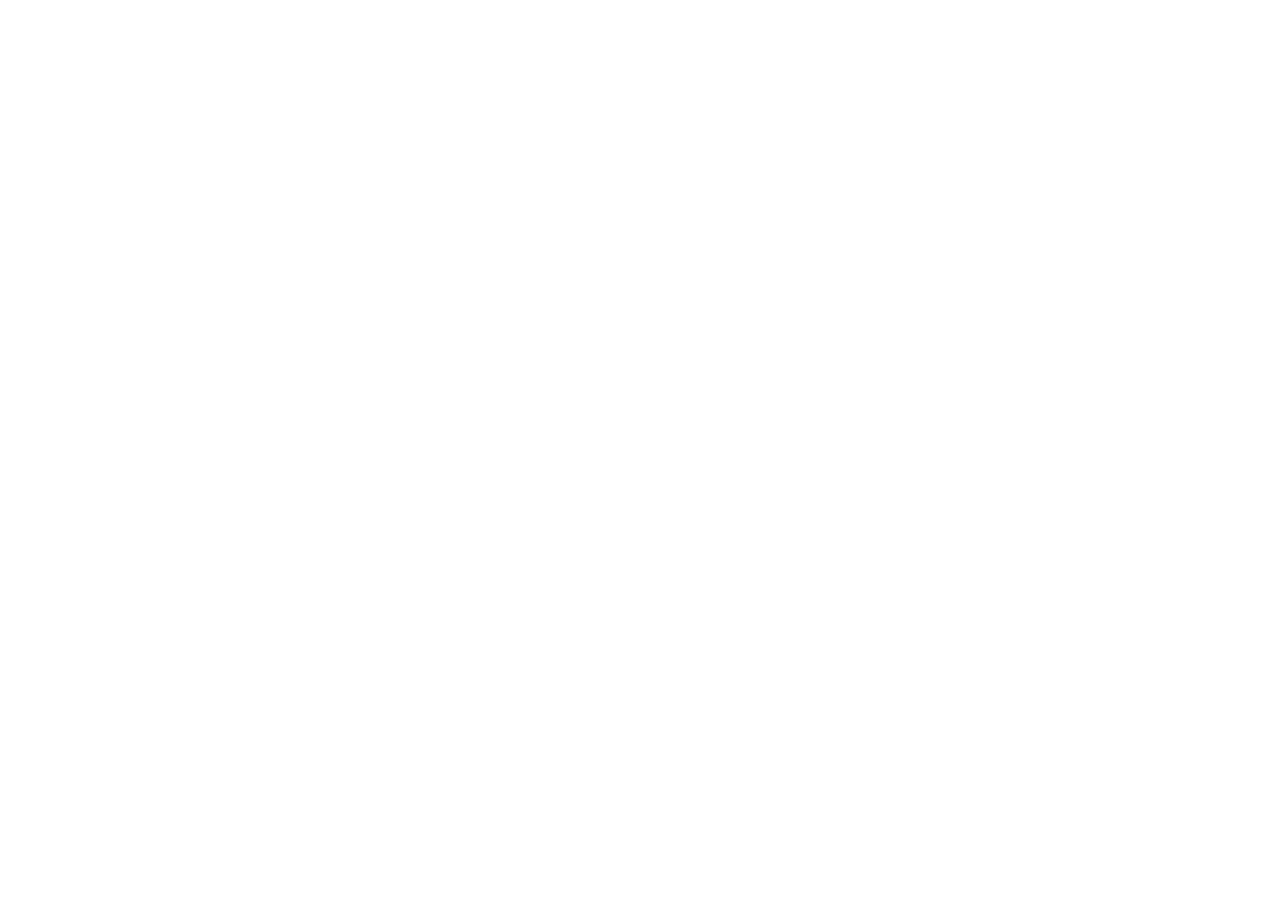
==== index.html @ e197fa16 "inizializzato progetto the booleaner" ====
<!DOCTYPE html>
<html lang="it">
<head>
    <meta charset="UTF-8">
    <meta http-equiv="X-UA-Compatible" content="IE=edge">
    <meta name="viewport" content="width=device-width, initial-scale=1.0">
    <title>The Booleaner</title>
</head>
<body>
    
</body>
</html>
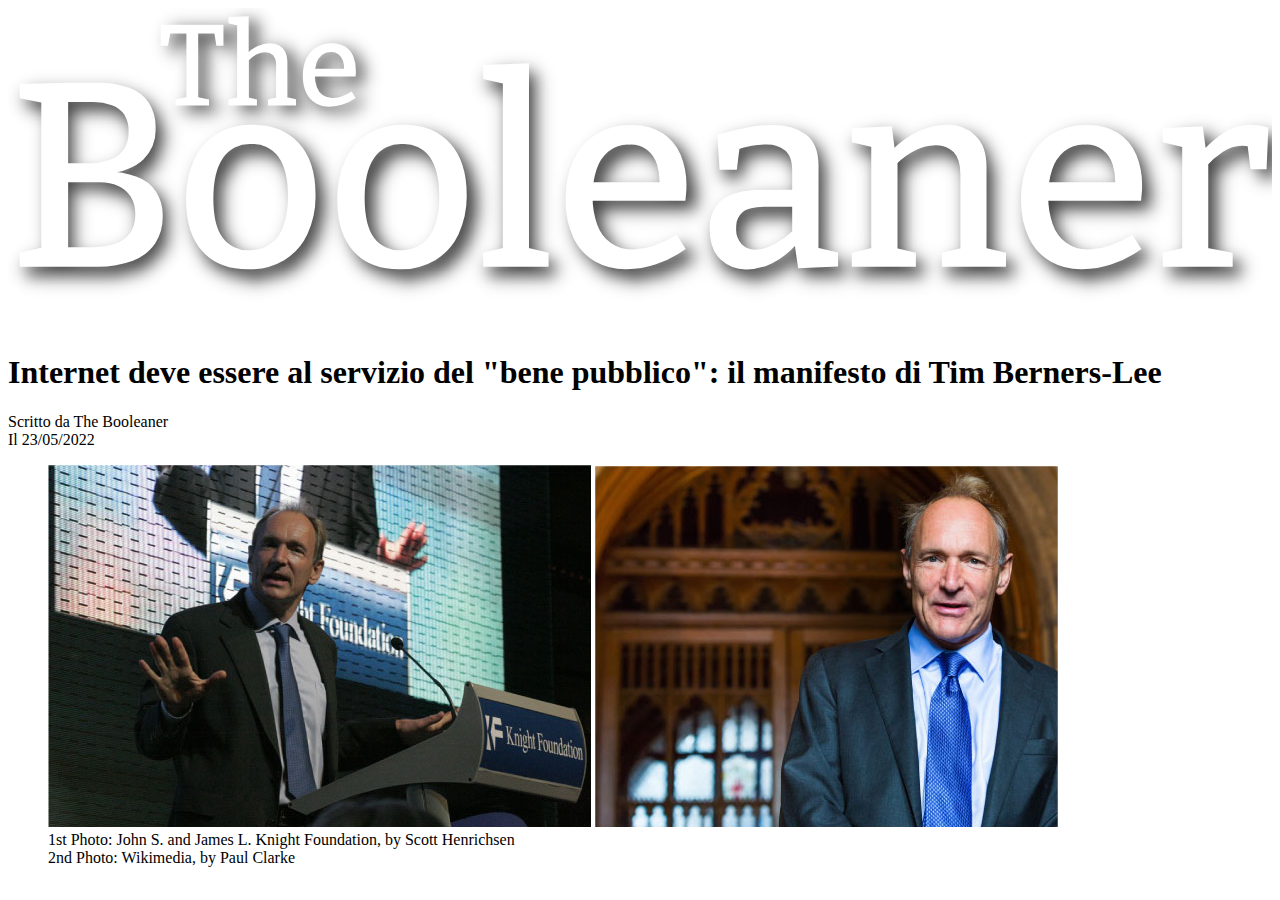
==== commit ed508668: "aggiunto header e prima parte articolo" ====
--- a/index.html
+++ b/index.html
@@ -7,6 +7,37 @@
     <title>The Booleaner</title>
 </head>
 <body>
+
+    <!-- header della pagina con logo -->
+    <header>
+        <img src="img/logo.svg" alt="logo the booleaner">
+    </header>
+
+    <main>
+        <!-- inizio della sezione articolo -->
+        <section>
+            <h1>Internet deve essere al servizio del "bene pubblico": il manifesto di Tim Berners-Lee</h1>
+
+            <div>
+                Scritto da <span>The Booleaner</span> <br> 
+                <span>Il 23/05/2022</span>
+            </div>
+
+            <article>
+                <figure>
+                    <img src="img/tim-1.jpg" alt="">
+                    <img src="img/tim-2.jpg" alt="">
+                    <figcaption>
+                        1st Photo: John S. and James L. Knight Foundation, by Scott Henrichsen <br>
+                        2nd Photo: Wikimedia, by Paul Clarke
+                    </figcaption>
+                    
+                </figure>
+
+            </article>
+        </section>
+
+    </main>
     
 </body>
 </html>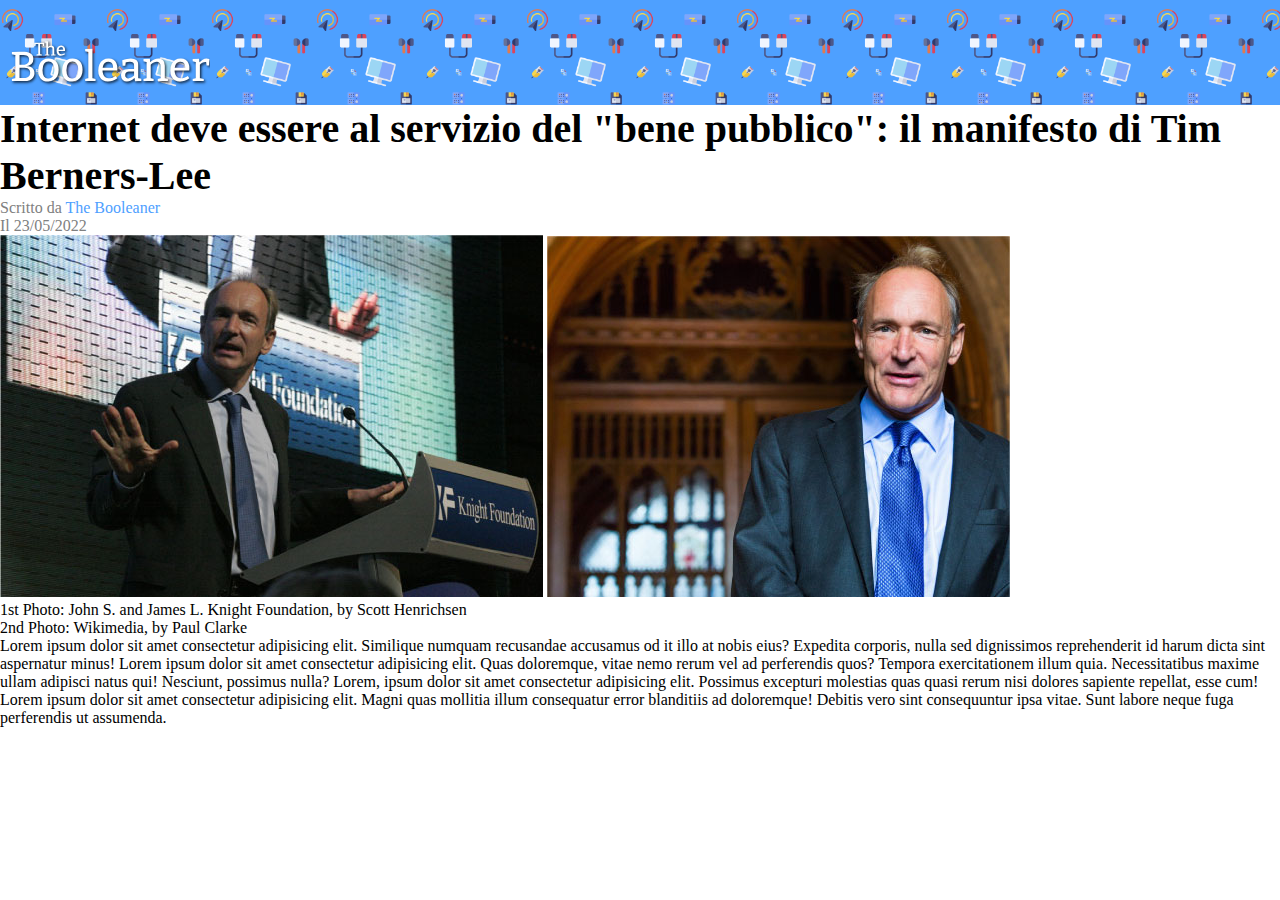
==== commit cda7baf6: "aggiunto css a header ,titolo e autore" ====
--- a/index.html
+++ b/index.html
@@ -5,12 +5,13 @@
     <meta http-equiv="X-UA-Compatible" content="IE=edge">
     <meta name="viewport" content="width=device-width, initial-scale=1.0">
     <title>The Booleaner</title>
+    <link rel="stylesheet" href="css/style.css">
 </head>
 <body>
 
     <!-- header della pagina con logo -->
     <header>
-        <img src="img/logo.svg" alt="logo the booleaner">
+        <img id="logo" src="img/logo.svg" alt="logo the booleaner">
     </header>
 
     <main>
@@ -18,22 +19,26 @@
         <section>
             <h1>Internet deve essere al servizio del "bene pubblico": il manifesto di Tim Berners-Lee</h1>
 
-            <div>
-                Scritto da <span>The Booleaner</span> <br> 
+            <div class="autore-data">
+                Scritto da <span class="autore">The Booleaner</span> <br> <!--autore e data-->
                 <span>Il 23/05/2022</span>
             </div>
 
             <article>
                 <figure>
-                    <img src="img/tim-1.jpg" alt="">
+                    <img src="img/tim-1.jpg" alt=""> <!--immagini dell'articolo e descrizioni-->
                     <img src="img/tim-2.jpg" alt="">
                     <figcaption>
                         1st Photo: John S. and James L. Knight Foundation, by Scott Henrichsen <br>
                         2nd Photo: Wikimedia, by Paul Clarke
-                    </figcaption>
-                    
+                    </figcaption>  
                 </figure>
 
+                <p>
+                    Lorem ipsum dolor sit amet consectetur adipisicing elit. Similique numquam recusandae accusamus od
+                    it illo at nobis eius? Expedita corporis, nulla sed dignissimos reprehenderit <span class="highlight"> id harum dicta sint aspernatur minus! Lorem ipsum dolor sit amet consectetur adipisicing elit.</span> Quas doloremque, vitae nemo rerum vel ad perferendis quos? Tempora exercitationem illum quia. Necessitatibus maxime ullam adipisci natus qui! Nesciunt, possimus nulla?
+                    Lorem, ipsum dolor sit amet consectetur adipisicing elit. Possimus excepturi molestias quas quasi rerum nisi dolores sapiente repellat, esse cum! Lorem ipsum dolor sit amet consectetur adipisicing elit. Magni quas mollitia illum consequatur error blanditiis ad doloremque! Debitis vero sint consequuntur ipsa vitae. Sunt labore neque fuga perferendis ut assumenda.
+                </p>
             </article>
         </section>
 
--- a/css/style.css
+++ b/css/style.css
@@ -0,0 +1,29 @@
+*{
+    margin: 0;
+    padding: 0;
+}
+
+header{
+    background-image: url(../img/pattern.png);
+    background-repeat: repeat;
+    background-size: contain;
+    background-color: rgb(78, 160, 255);
+    
+}
+
+#logo{
+    width: 200px;
+    margin: 40px 0 10px 10px;
+}
+
+section h1{
+    font-size: 40px;
+}
+
+.autore-data{
+    color: gray;
+}
+
+.autore{
+    color: rgb(78, 160, 255);
+}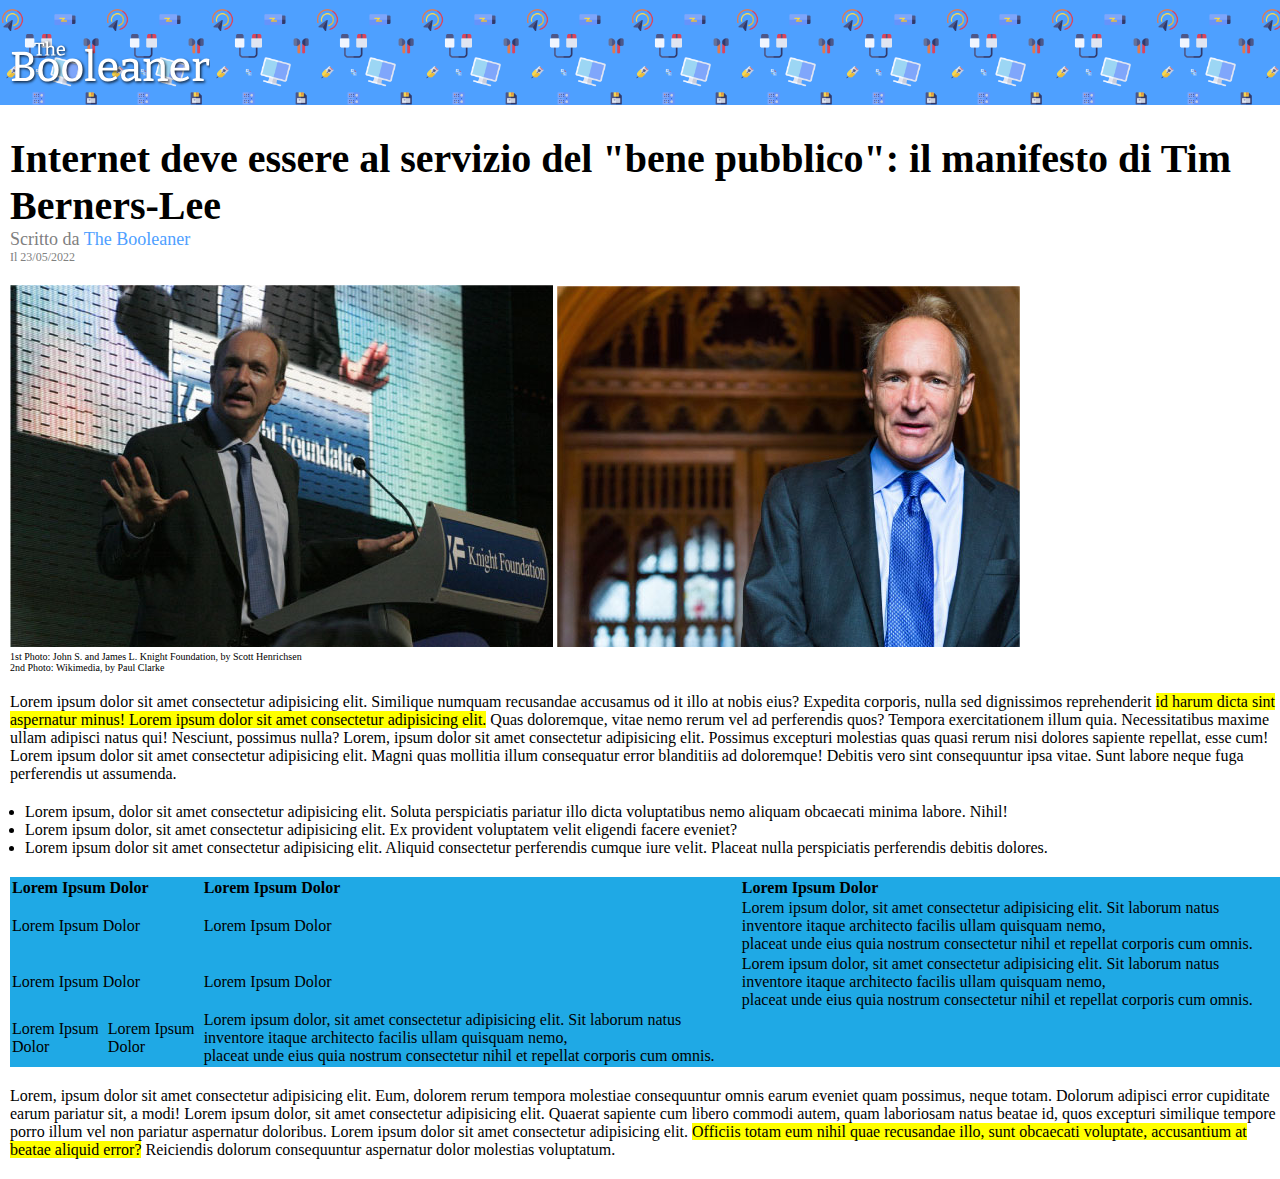
==== commit fa1a5e67: "aggiunto tabella e ultimo paragrafo articolo" ====
--- a/index.html
+++ b/index.html
@@ -20,8 +20,8 @@
             <h1>Internet deve essere al servizio del "bene pubblico": il manifesto di Tim Berners-Lee</h1>
 
             <div class="autore-data">
-                Scritto da <span class="autore">The Booleaner</span> <br> <!--autore e data-->
-                <span>Il 23/05/2022</span>
+                <div>Scritto da <span class="autore">The Booleaner</span></div> <!--autore e data-->
+                <div class="data">Il 23/05/2022</div>
             </div>
 
             <article>
@@ -34,11 +34,58 @@
                     </figcaption>  
                 </figure>
 
-                <p>
+                <!--inizio articolo-->
+                
+                <p class="paragrafo">
                     Lorem ipsum dolor sit amet consectetur adipisicing elit. Similique numquam recusandae accusamus od
                     it illo at nobis eius? Expedita corporis, nulla sed dignissimos reprehenderit <span class="highlight"> id harum dicta sint aspernatur minus! Lorem ipsum dolor sit amet consectetur adipisicing elit.</span> Quas doloremque, vitae nemo rerum vel ad perferendis quos? Tempora exercitationem illum quia. Necessitatibus maxime ullam adipisci natus qui! Nesciunt, possimus nulla?
                     Lorem, ipsum dolor sit amet consectetur adipisicing elit. Possimus excepturi molestias quas quasi rerum nisi dolores sapiente repellat, esse cum! Lorem ipsum dolor sit amet consectetur adipisicing elit. Magni quas mollitia illum consequatur error blanditiis ad doloremque! Debitis vero sint consequuntur ipsa vitae. Sunt labore neque fuga perferendis ut assumenda.
                 </p>
+
+                <ul>
+                    <li>Lorem ipsum, dolor sit amet consectetur adipisicing elit. Soluta perspiciatis pariatur illo dicta voluptatibus nemo aliquam obcaecati minima labore. Nihil!</li>
+                    <li>Lorem ipsum dolor, sit amet consectetur adipisicing elit. Ex provident voluptatem velit eligendi facere eveniet?</li>
+                    <li>Lorem ipsum dolor sit amet consectetur adipisicing elit. Aliquid consectetur perferendis cumque iure velit. Placeat nulla perspiciatis perferendis debitis dolores.</li>
+                </ul>
+
+                <!--tabella articolo-->
+                <table>
+                    <thead>
+                        <tr>
+                            <th colspan="2">Lorem Ipsum Dolor</th>
+                            <th>Lorem Ipsum Dolor</th>
+                            <th>Lorem Ipsum Dolor</th>
+                        </tr>
+                    </thead>
+                    <tbody>
+                        <tr>
+                            <td colspan="2">Lorem Ipsum Dolor</td>
+                            <td>Lorem Ipsum Dolor</td>
+                            <td>Lorem ipsum dolor, sit amet consectetur adipisicing elit. Sit laborum natus inventore itaque architecto facilis ullam quisquam nemo, <br> placeat unde eius quia nostrum consectetur nihil et repellat corporis cum omnis.</td>
+                        </tr>
+                        <tr>
+                            <td colspan="2">Lorem Ipsum Dolor</td>
+                            <td>Lorem Ipsum Dolor</td>
+                            <td>Lorem ipsum dolor, sit amet consectetur adipisicing elit. Sit laborum natus inventore itaque architecto facilis ullam quisquam nemo, <br> placeat unde eius quia nostrum consectetur nihil et repellat corporis cum omnis.</td>
+                        </tr>
+                        <tr>
+                            <td colspan="">Lorem Ipsum Dolor</td>
+                            <td>Lorem Ipsum Dolor</td>
+                            <td>Lorem ipsum dolor, sit amet consectetur adipisicing elit. Sit laborum natus inventore itaque architecto facilis ullam quisquam nemo, <br> placeat unde eius quia nostrum consectetur nihil et repellat corporis cum omnis.</td>
+                        </tr>
+                    </tbody>
+                    <tfoot></tfoot>
+                </table>
+                <!--fine tabella articolo-->
+
+                <p class="paragrafo">
+                    Lorem, ipsum dolor sit amet consectetur adipisicing elit. Eum, dolorem rerum tempora molestiae consequuntur omnis earum eveniet quam possimus, neque totam. Dolorum adipisci error cupiditate earum pariatur sit, a modi!
+                    Lorem ipsum dolor, sit amet consectetur adipisicing elit. Quaerat sapiente cum libero commodi autem, quam laboriosam natus beatae id, quos excepturi similique tempore porro illum vel non pariatur aspernatur doloribus.
+                    Lorem ipsum dolor sit amet consectetur adipisicing elit. <span class="highlight"> Officiis totam eum nihil quae recusandae illo, sunt obcaecati voluptate, accusantium at beatae aliquid error?</span> Reiciendis dolorum consequuntur aspernatur dolor molestias voluptatum.
+                </p>
+
+                <!--fine articolo-->
+
             </article>
         </section>
 
--- a/css/style.css
+++ b/css/style.css
@@ -3,27 +3,63 @@
     padding: 0;
 }
 
+/*stile header, logo e pattern */
 header{
     background-image: url(../img/pattern.png);
     background-repeat: repeat;
     background-size: contain;
-    background-color: rgb(78, 160, 255);
-    
+    background-color: rgb(78, 160, 255);   
+}
+
+main{
+    margin-left: 10px; /* margine articolo */
+    margin-top: 30px; 
 }
 
 #logo{
-    width: 200px;
+    width: 200px;       /* posizione logo */
     margin: 40px 0 10px 10px;
 }
 
 section h1{
-    font-size: 40px;
+    font-size: 40px; /* titolo articolo */
 }
 
 .autore-data{
+    font-size: 18px;
+    margin-bottom: 20px; /* autore e data articolo */
     color: gray;
 }
 
 .autore{
-    color: rgb(78, 160, 255);
+    color: rgb(78, 160, 255); /* font autore */
+}
+
+.data{
+    font-size: 12px; /* font data */
+}
+
+figcaption{
+    font-size: 10px;
+}
+
+.paragrafo{
+    margin: 20px 0 20px 0;
+}
+
+.highlight{ /* sottolineatura */
+    background-color: yellow;
+}
+
+article ul{
+    margin:0 0 20px 15px;
+}
+
+table{
+    text-align: left;
+    background-color: rgb(31, 169, 229);
+}
+
+thead{
+    background-color: rgb(31, 169, 229);
 }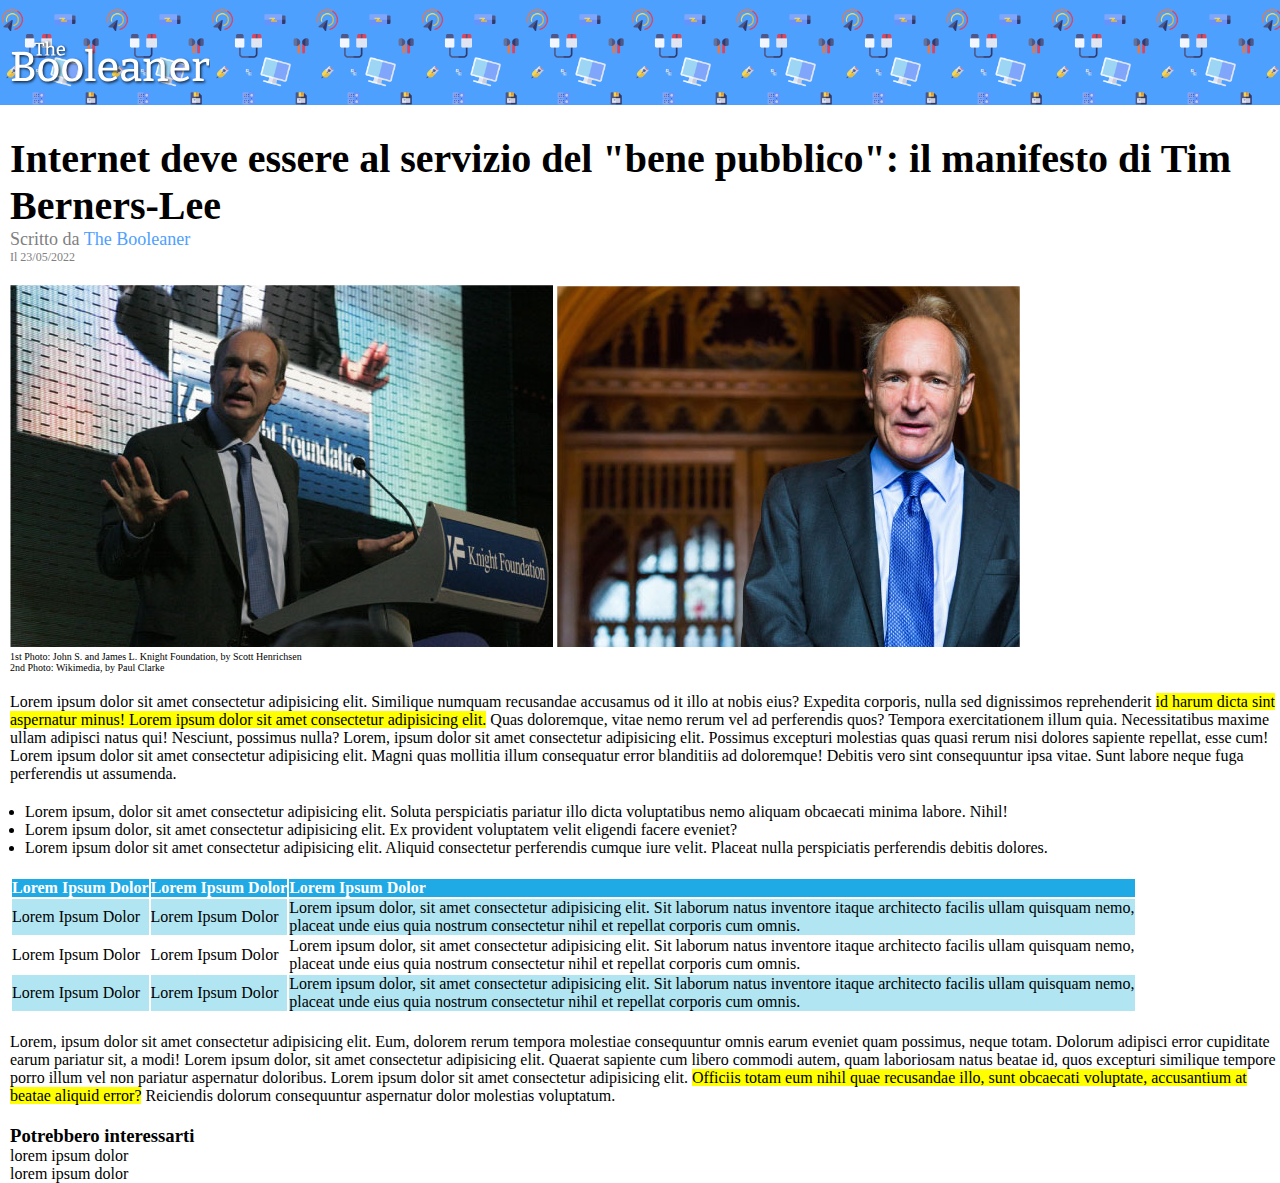
==== commit 41a58088: "aggiunto colore a tabella" ====
--- a/index.html
+++ b/index.html
@@ -52,24 +52,24 @@
                 <table>
                     <thead>
                         <tr>
-                            <th colspan="2">Lorem Ipsum Dolor</th>
+                            <th>Lorem Ipsum Dolor</th>
                             <th>Lorem Ipsum Dolor</th>
                             <th>Lorem Ipsum Dolor</th>
                         </tr>
                     </thead>
                     <tbody>
                         <tr>
-                            <td colspan="2">Lorem Ipsum Dolor</td>
+                            <td>Lorem Ipsum Dolor</td>
                             <td>Lorem Ipsum Dolor</td>
                             <td>Lorem ipsum dolor, sit amet consectetur adipisicing elit. Sit laborum natus inventore itaque architecto facilis ullam quisquam nemo, <br> placeat unde eius quia nostrum consectetur nihil et repellat corporis cum omnis.</td>
                         </tr>
                         <tr>
-                            <td colspan="2">Lorem Ipsum Dolor</td>
+                            <td >Lorem Ipsum Dolor</td>
                             <td>Lorem Ipsum Dolor</td>
                             <td>Lorem ipsum dolor, sit amet consectetur adipisicing elit. Sit laborum natus inventore itaque architecto facilis ullam quisquam nemo, <br> placeat unde eius quia nostrum consectetur nihil et repellat corporis cum omnis.</td>
                         </tr>
                         <tr>
-                            <td colspan="">Lorem Ipsum Dolor</td>
+                            <td >Lorem Ipsum Dolor</td>
                             <td>Lorem Ipsum Dolor</td>
                             <td>Lorem ipsum dolor, sit amet consectetur adipisicing elit. Sit laborum natus inventore itaque architecto facilis ullam quisquam nemo, <br> placeat unde eius quia nostrum consectetur nihil et repellat corporis cum omnis.</td>
                         </tr>
@@ -89,6 +89,17 @@
             </article>
         </section>
 
+        <section>
+        <h3>Potrebbero interessarti</h3>
+
+        <div>
+            <span>lorem ipsum dolor</span>
+        </div>
+        <div>
+            <span>lorem ipsum dolor</span>
+        </div>
+        </section>
+
     </main>
     
 </body>
--- a/css/style.css
+++ b/css/style.css
@@ -57,9 +57,14 @@
 
 table{
     text-align: left;
-    background-color: rgb(31, 169, 229);
+
 }
 
-thead{
+tbody tr:nth-child(odd){
+    background-color: rgb(177, 229, 242);
+}
+
+thead tr{
+    color: white;
     background-color: rgb(31, 169, 229);
 }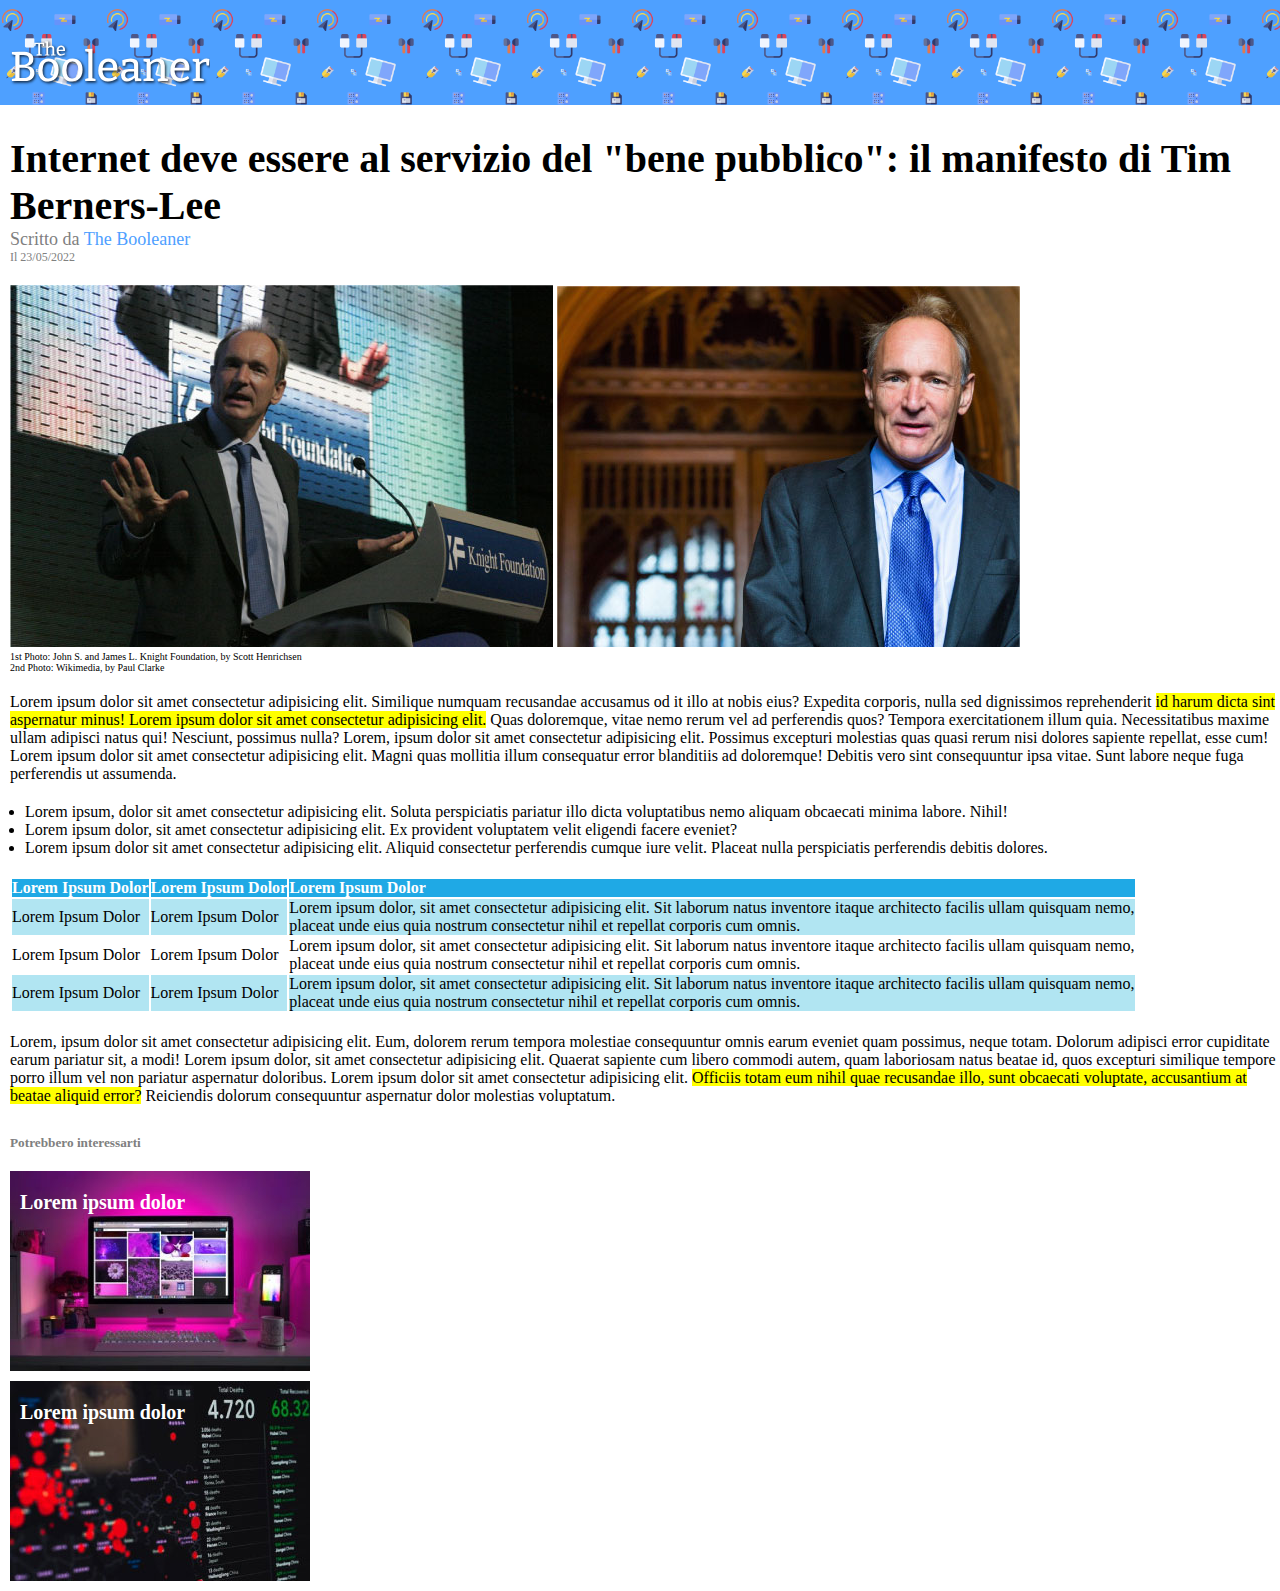
==== commit e98e12c4: "aggiunto css sezione consigliati" ====
--- a/index.html
+++ b/index.html
@@ -89,18 +89,21 @@
             </article>
         </section>
 
-        <section>
-        <h3>Potrebbero interessarti</h3>
+    </main>
 
-        <div>
-            <span>lorem ipsum dolor</span>
-        </div>
-        <div>
-            <span>lorem ipsum dolor</span>
-        </div>
-        </section>
-
-    </main>
+    <footer>
+        <section class="articoli-consigliati">
+            
+            <h5>Potrebbero interessarti</h5>
+    
+            <div class="consigliati-1">
+                <div>Lorem ipsum dolor</div>
+            </div>
+            <div class="consigliati-2">
+                <div>Lorem ipsum dolor</div>
+            </div>
+            </section>
+    </footer>
     
 </body>
 </html>--- a/css/style.css
+++ b/css/style.css
@@ -11,7 +11,7 @@
     background-color: rgb(78, 160, 255);   
 }
 
-main{
+main, footer{
     margin-left: 10px; /* margine articolo */
     margin-top: 30px; 
 }
@@ -67,4 +67,33 @@
 thead tr{
     color: white;
     background-color: rgb(31, 169, 229);
+}
+
+section h5{
+    color: gray;
+    margin-bottom: 20px;
+}
+
+.consigliati-1, .consigliati-2{
+    width: 300px;
+    height: 200px;
+    margin-bottom: 10px;
+}
+
+.consigliati-1 div, .consigliati-2 div{
+    color: white;
+    font-weight: bold;
+    font-size: 20px;
+    padding: 20px 0 0 10px;
+}
+
+.consigliati-1{
+    background-image: url(../img/monitor.jpg);
+    background-repeat: no-repeat;
+
+}
+
+.consigliati-2{
+    background-image: url(../img/graph.jpg);
+    background-repeat: no-repeat;
 }